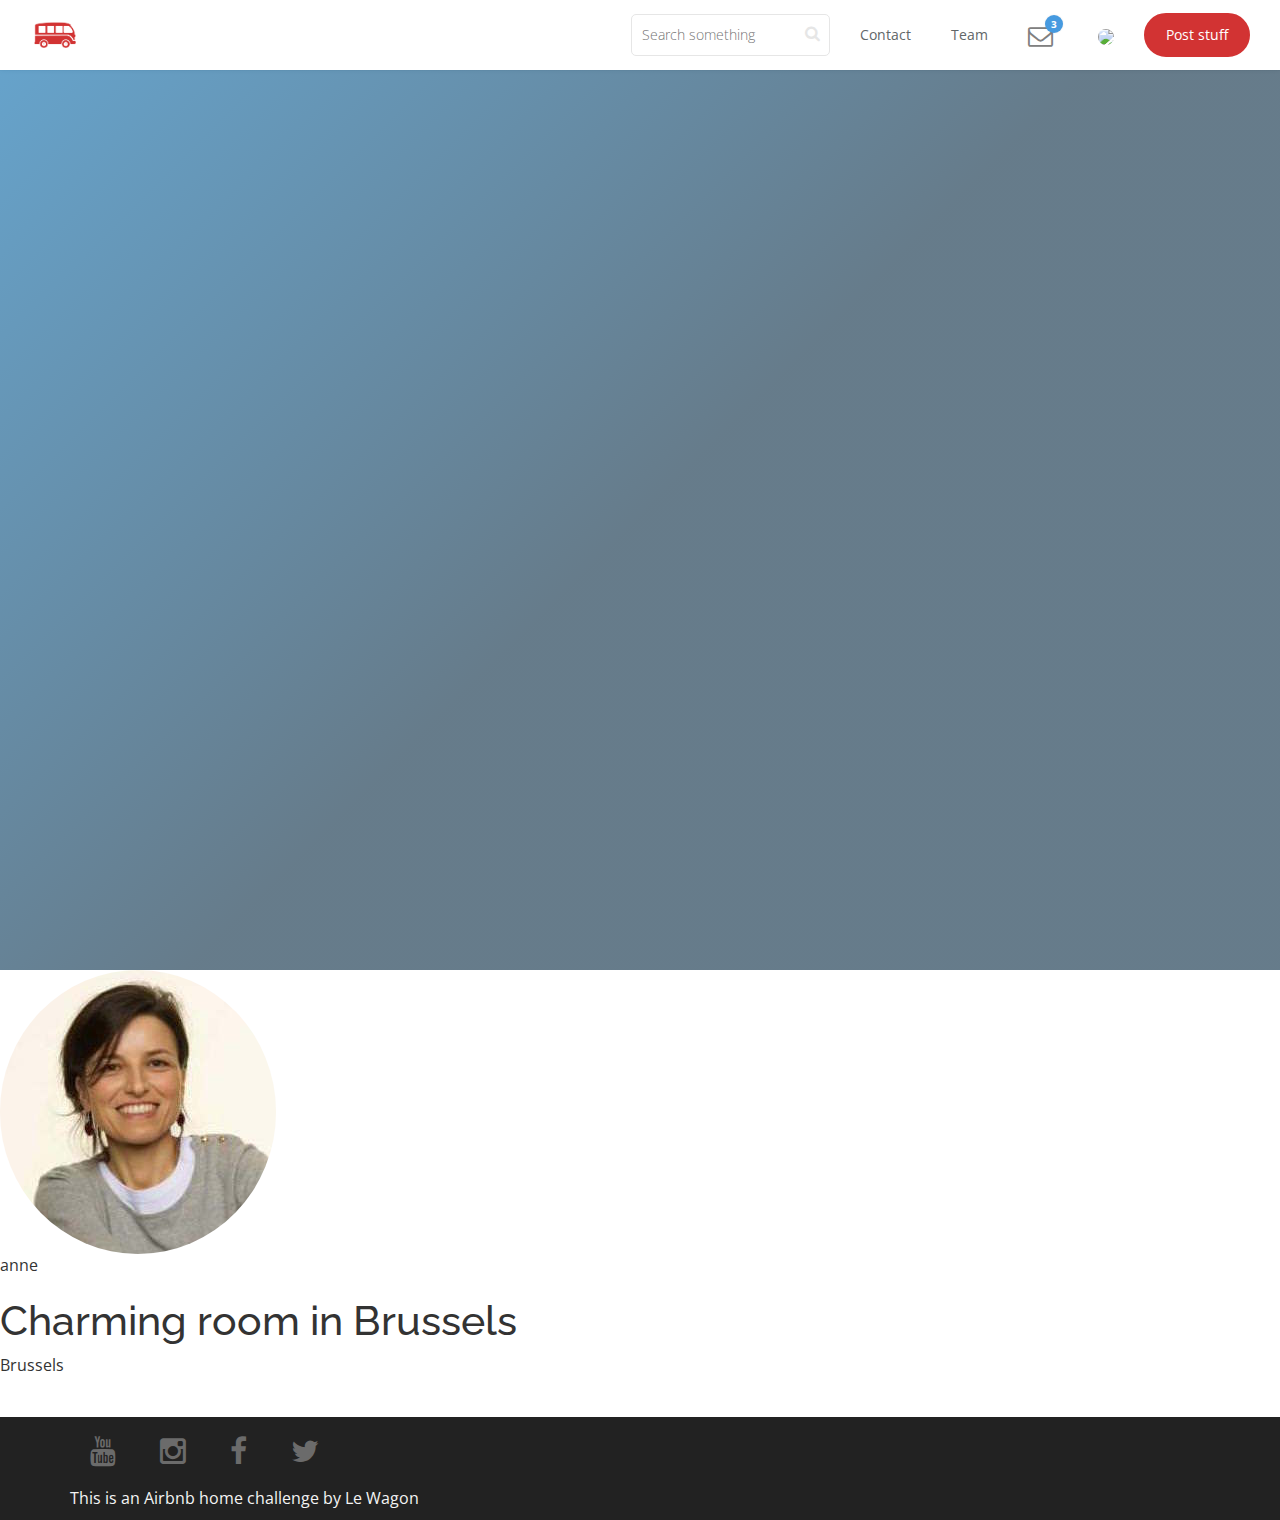
==== flats/anne.html @ df622566 "Automated commit at 2016-02-01 14:44:41 UTC by middleman-deploy 1.0.0" ====
<!doctype html>
<html>
  <head>
    <meta charset="utf-8">

    <!-- Always force latest IE rendering engine or request Chrome Frame -->
    <meta content="IE=edge,chrome=1" http-equiv="X-UA-Compatible">

    <!-- For Bootstrap responsiveness -->
    <meta http-equiv="X-UA-Compatible" content="IE=edge">
    <meta name="viewport" content="width=device-width, initial-scale=1">

    <!-- Use title if it's in the page YAML frontmatter -->
    <title>The Middleman</title>

    <link href="../stylesheets/all.css" rel="stylesheet" type="text/css" />
    <script src="../javascripts/all.js" type="text/javascript"></script>

    <!-- HTML5 Shim and Respond.js IE8 support of HTML5 elements and media queries -->
    <!-- Leave those next 4 lines if you care about users using IE8 -->
    <!--[if lt IE 9]>
      <script src="https://oss.maxcdn.com/html5shiv/3.7.2/html5shiv.min.js"></script>
      <script src="https://oss.maxcdn.com/respond/1.4.2/respond.min.js"></script>
    <![endif]-->
  </head>

  <body class="flats flats_anne">

    <div class="navbar-wagon">
  <!-- Logo -->
<a class="navbar-wagon-brand" href="../">    <img src="../images/lewagon.png" />
</a>
  <!-- Right Navigation -->
  <div class="navbar-wagon-right hidden-xs hidden-sm">

    <!-- Search form -->
    <form action="" class="navbar-wagon-search">
      <input type="text" class="navbar-wagon-search-input" placeholder="Search something">
      <button type="submit" class="navbar-wagon-search-btn">
        <i class="fa fa-search"></i>
      </button>
    </form>

    <!-- Text link -->
    <a href="" class="navbar-wagon-item navbar-wagon-link">Contact</a>

    <!-- Text link -->
    <a class="navbar-wagon-item navbar-wagon-link" href="../team.html">Team</a>

    <!-- Notification link-->
    <a href="" class="navbar-wagon-item navbar-wagon-link">
      <div class="badge-container">
        <i class="fa fa-envelope-o"></i>
        <div class="badge badge-blue">3</div>
      </div>
    </a>

    <!-- Profile picture and dropdown -->
    <div class="navbar-wagon-item">
      <div class="dropdown">
        <img src="http://placehold.it/50x50" class="avatar dropdown-toggle" id="navbar-wagon-menu" data-toggle="dropdown">
        <ul class="dropdown-menu dropdown-menu-right navbar-wagon-dropdown-menu">
          <li><a href="#">Profile</a></li>
          <li><a href="#">Dashboard</a></li>
          <li><a href="#">Log Out</a></li>
        </ul>
      </div>
    </div>

    <!-- Button (call-to-action) -->
    <a href="" class="navbar-wagon-item navbar-wagon-button btn">Post stuff</a>
  </div>

  <!-- Dropdown appearing on mobile only -->
  <div class="navbar-wagon-item hidden-md hidden-lg">
    <div class="dropdown">
      <i class="fa fa-bars dropdown-toggle" data-toggle="dropdown"></i>
      <ul class="dropdown-menu dropdown-menu-right navbar-wagon-dropdown-menu">
        <li><a href="#">Some mobile link</a></li>
        <li><a href="#">Other one</a></li>
        <li><a href="#">Other one</a></li>
      </ul>
    </div>
  </div>
</div>

    <!-- source/flats/show.html.erb -->

<!-- Read from data.flats with owner key -->
<div class="banner" style="background: linear-gradient(-225deg, rgba(0,101,168,0.6) 0%, rgba(0,36,61,0.6) 50%), url('card-brussels.jpeg');">

</div>

<!-- Inject flat data in template -->
<img class="img-circle" src="../images/anne.jpg" />
<p>anne</p>
<h1>Charming room in Brussels</h1>
<p>Brussels</p>

    <div class="footer-grey">
      <div class="container">

        <div class="row">
          <div class="col-xs-12">
            <div class="social">
              <i class="fa fa-youtube"></i>
              <i class="fa fa-instagram"></i>
              <i class="fa fa-facebook"></i>
              <i class="fa fa-twitter"></i>
            </div>
          </div>
        </div>

        <div class="row">
          <div class="col-xs-12">
            <p> This is an Airbnb home challenge by Le Wagon</p>
          </div>
        </div>

      </div>
    </div>


  </body>
</html>
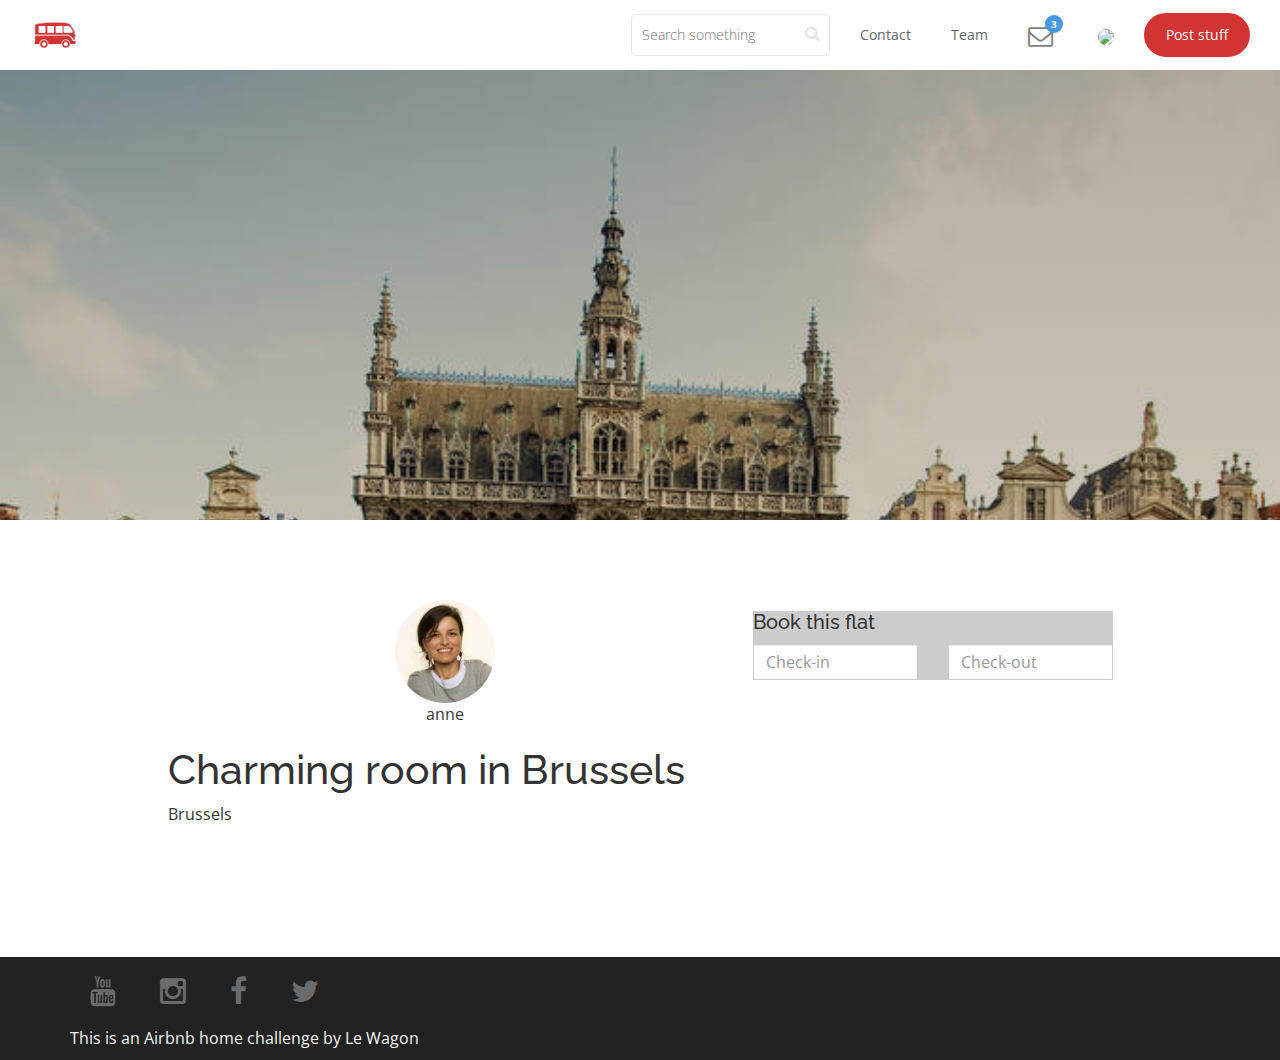
==== commit 9eaf838f: "Automated commit at 2016-02-01 16:34:47 UTC by middleman-deploy 1.0.0" ====
--- a/flats/anne.html
+++ b/flats/anne.html
@@ -87,15 +87,48 @@
     <!-- source/flats/show.html.erb -->
 
 <!-- Read from data.flats with owner key -->
-<div class="banner" style="background: linear-gradient(-225deg, rgba(0,101,168,0.6) 0%, rgba(0,36,61,0.6) 50%), url('card-brussels.jpeg');">
 
+
+<div class="banner banner-thin" style="background: linear-gradient(rgba(0,0,0,0.3), rgba(0,0,0,0.2)), url('../images/card-brussels.jpeg');">
 </div>
 
 <!-- Inject flat data in template -->
-<img class="img-circle" src="../images/anne.jpg" />
-<p>anne</p>
-<h1>Charming room in Brussels</h1>
-<p>Brussels</p>
+<div class="container padded">
+  <div class="row">
+    <div class="col-xs-12 col-sm-6 col-sm-offset-1">
+      <div class="header-flat-details">
+
+        <div class="header-flat-owner text-center">
+          <img class="avatar-large" src="../images/anne.jpg" />
+          <p>anne</p>
+        </div>
+
+        <div class="header-flat-name">
+          <h1>Charming room in Brussels</h1>
+          <p>Brussels</p>
+        </div>
+
+      </div>
+    </div>
+    <div class="col-xs-12 col-sm-4 ">
+      <form action="#" class="wrapper-grey">
+        <h4>Book this flat</h4>
+        <div class="form-group">
+          <div class="row">
+            <div class="col-xs-6">
+              <input type="text" class="form-control" placeholder="Check-in">
+            </div>
+            <div class="col-xs-6">
+              <input type="text" class="form-control" placeholder="Check-out">
+            </div>
+          </div>
+        </div>
+      </form>
+    </div>
+  </div>
+</div>
+
+
 
     <div class="footer-grey">
       <div class="container">
--- a/stylesheets/all.css
+++ b/stylesheets/all.css
@@ -9321,7 +9321,7 @@
 
 /* line 5, /Users/admin/code/ArianeCln/static-airbnb/source/stylesheets/components/_avatar.scss */
 .avatar-large {
-  width: 80px;
+  width: 100px;
   border-radius: 50%; }
 
 /* line 9, /Users/admin/code/ArianeCln/static-airbnb/source/stylesheets/components/_avatar.scss */
@@ -9407,6 +9407,10 @@
   color: rgba(255, 255, 255, 0.7);
   margin-bottom: 20px; }
 
+/* line 24, /Users/admin/code/ArianeCln/static-airbnb/source/stylesheets/components/_banner.scss */
+.banner-thin {
+  height: 50vh; }
+
 /* Card design */
 /* line 3, /Users/admin/code/ArianeCln/static-airbnb/source/stylesheets/components/_card.scss */
 .card {
@@ -9461,6 +9465,10 @@
 /* line 46, /Users/admin/code/ArianeCln/static-airbnb/source/stylesheets/components/_card.scss */
 .card-link:hover {
   opacity: 0.1; }
+
+/* line 1, /Users/admin/code/ArianeCln/static-airbnb/source/stylesheets/pages/_show.scss */
+.wrapper-grey {
+  background-color: #CCCCCC; }
 
 /*
 ==============================================
